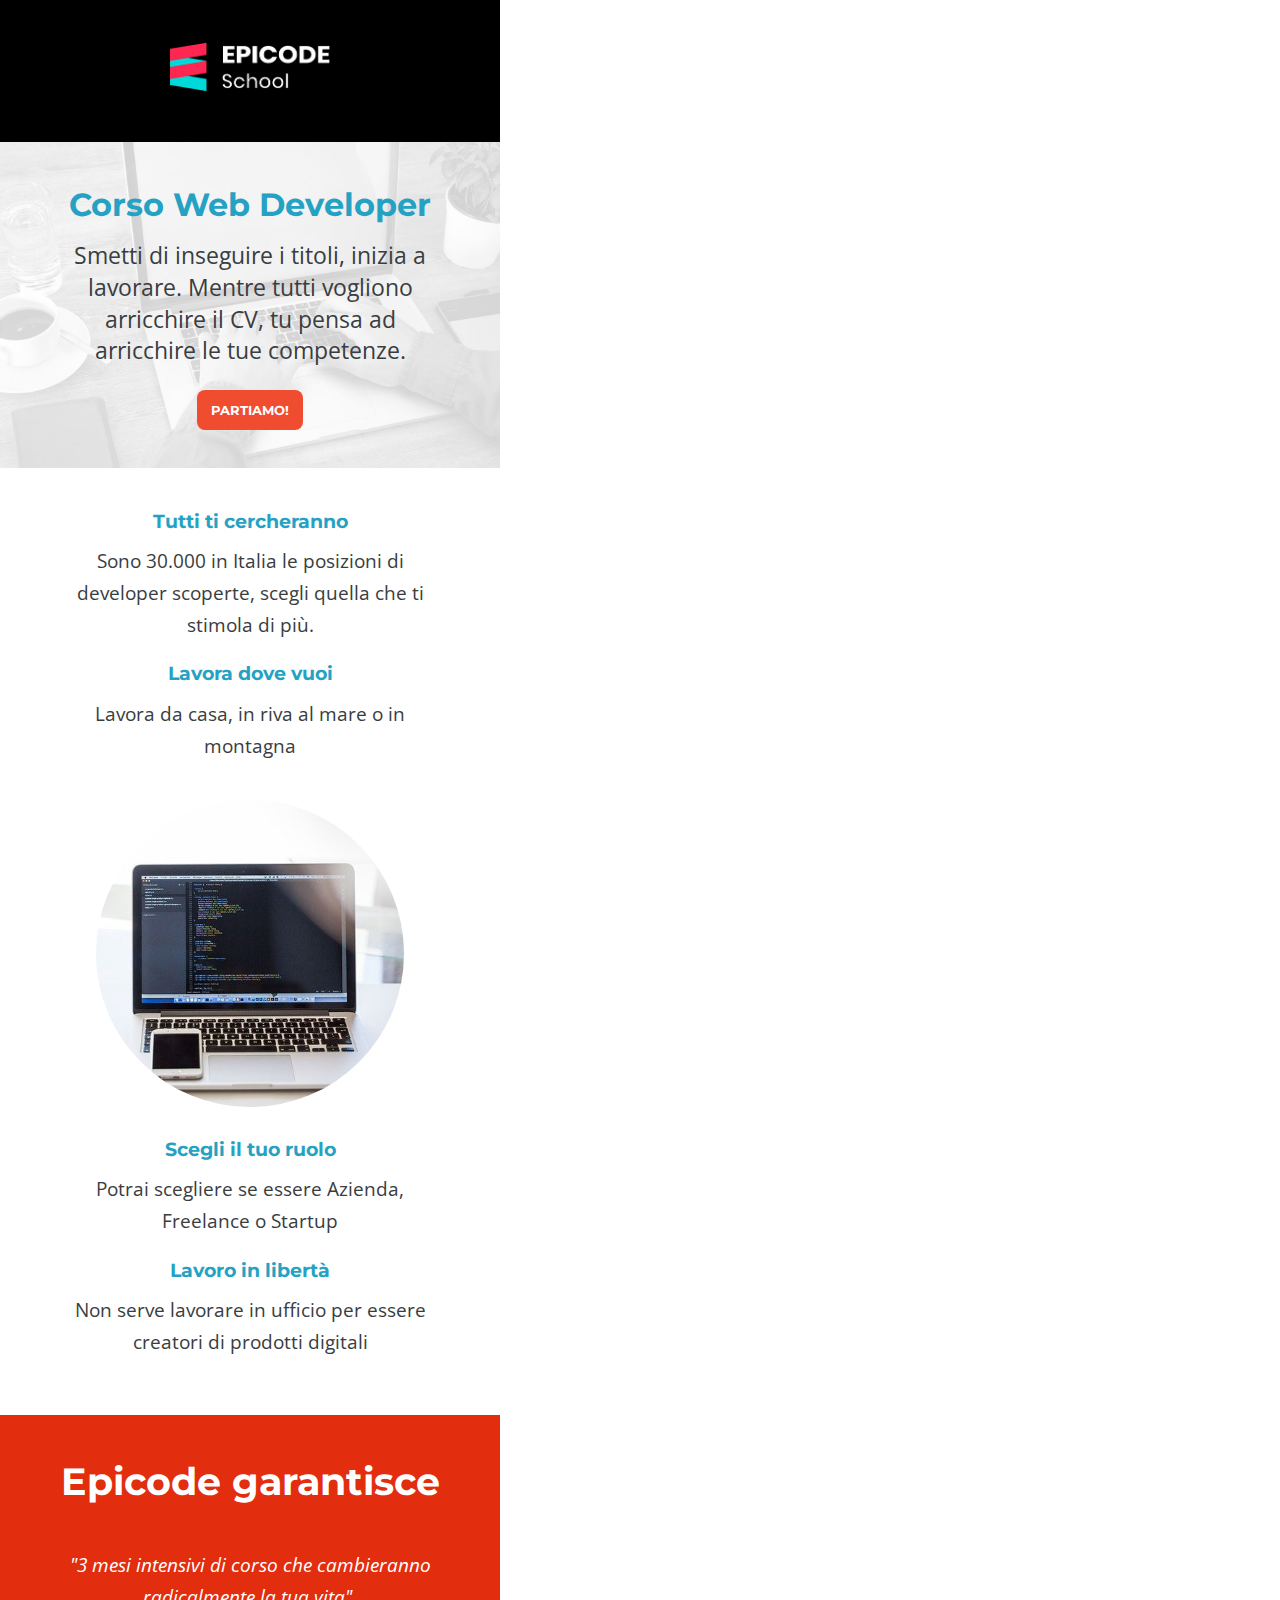
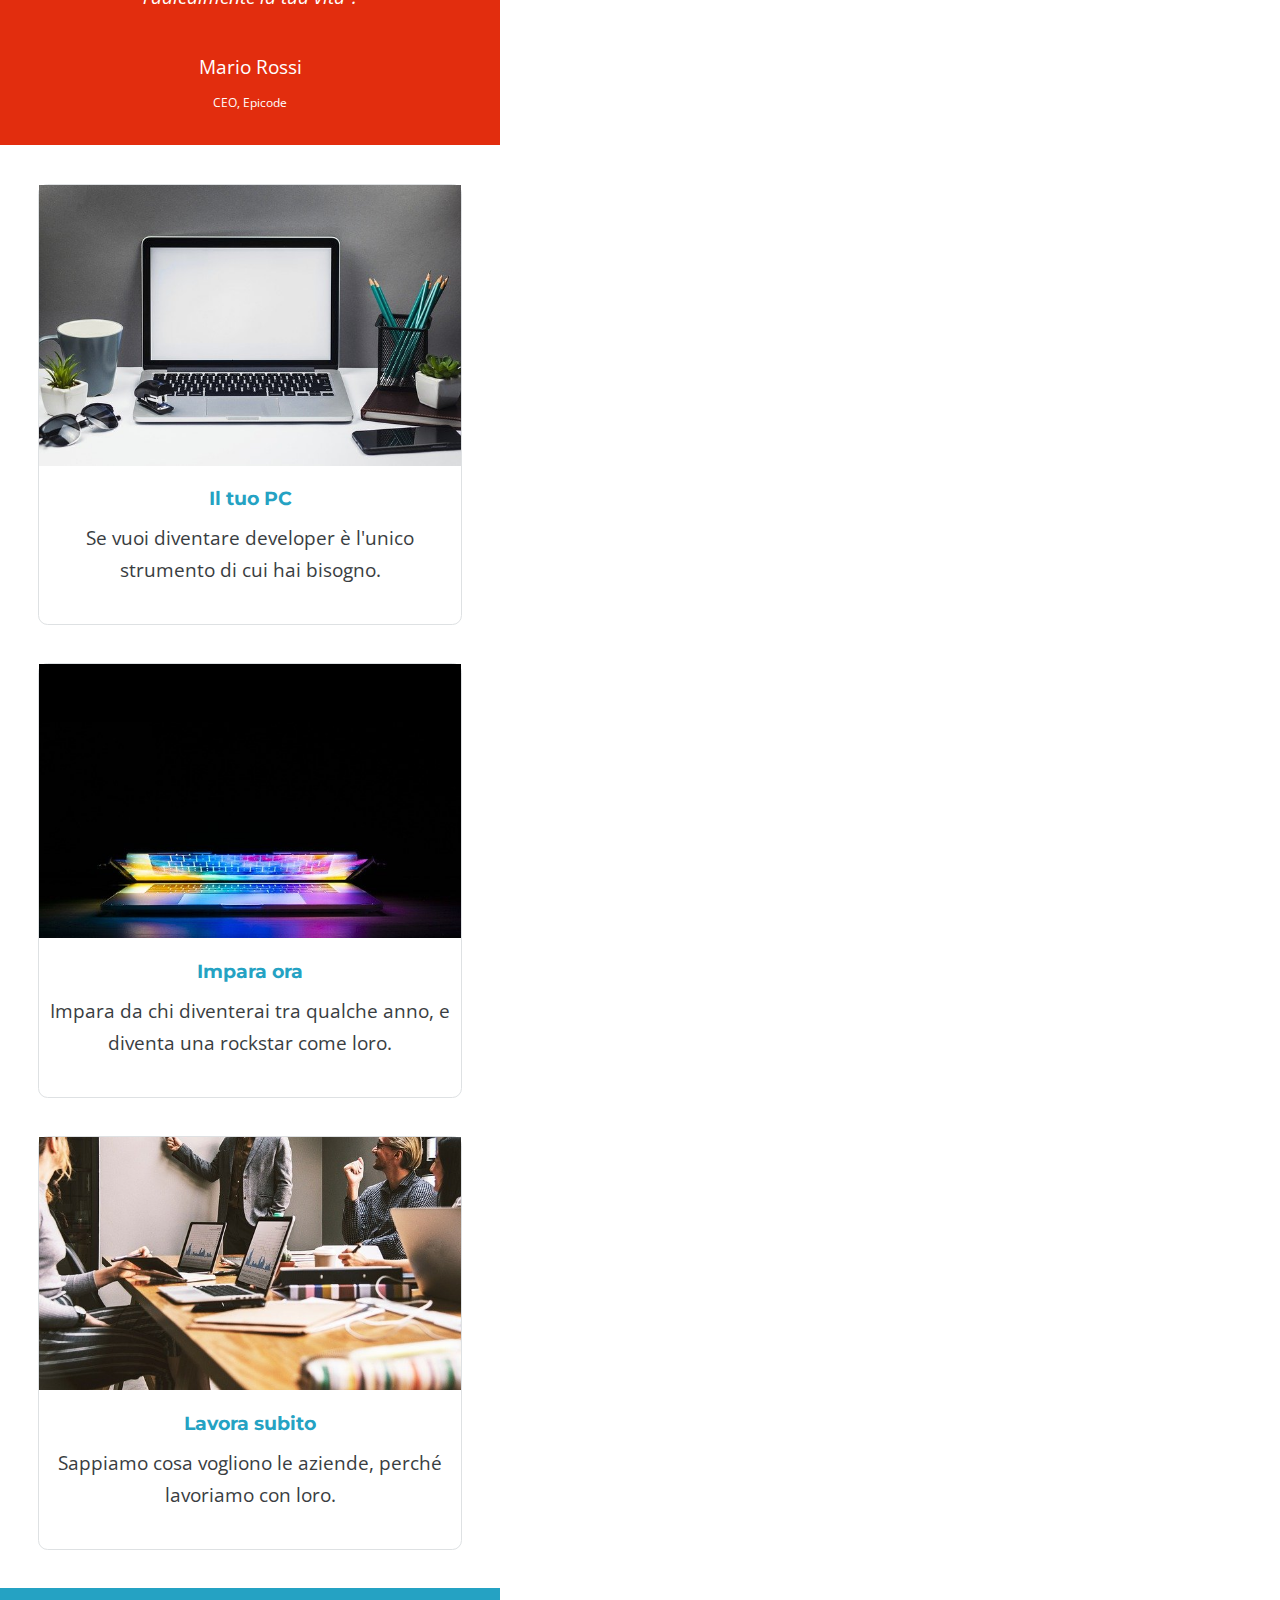
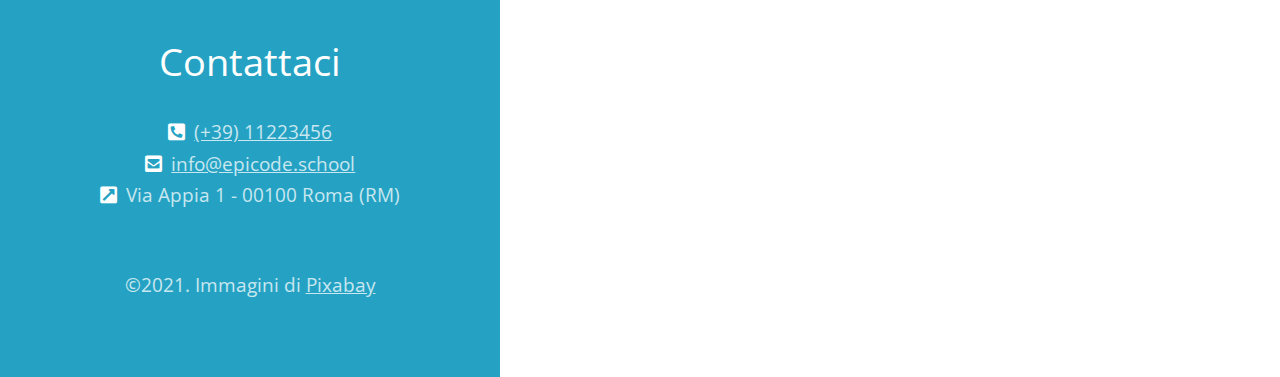
==== index.html @ 877dc970 "first commit" ====
<!DOCTYPE html>
<html lang="en">
  <head>
    <meta charset="UTF-8" />
    <meta name="viewport" content="width=device-width, initial-scale=1" />
    <meta
      name="Description"
      content="Da zero a Epicode con i corsi completi per diventare uno sviluppatore professionista in 3 mesi."
    />
    <link rel="stylesheet" href="assets/css/reset.css" />
    <link
      rel="stylesheet"
      href="https://cdnjs.cloudflare.com/ajax/libs/font-awesome/5.15.4/css/all.min.css"
      integrity="sha512-1ycn6IcaQQ40/MKBW2W4Rhis/DbILU74C1vSrLJxCq57o941Ym01SwNsOMqvEBFlcgUa6xLiPY/NS5R+E6ztJQ=="
      crossorigin="anonymous"
      referrerpolicy="no-referrer"
    />
    <link rel="stylesheet" href="assets/css/style.css" />
    <title>Corso Web Developer - Epicode school</title>
  </head>
  <body>
    <header>
      <img src="assets/images/logo.png" alt="logo Epicode" />
    </header>
    <hr />
    <main>
      <article>
        <section class="section-1">
          <h1>Corso Web Developer</h1>
          <p>
            Smetti di inseguire i titoli, inizia a lavorare. Mentre tutti
            vogliono arricchire il CV, tu pensa ad arricchire le tue competenze.
          </p>
          <button>Partiamo!</button>
        </section>
        <section class="section-2">
          <h4>Tutti ti cercheranno</h4>
          <p>
            Sono 30.000 in Italia le posizioni di developer scoperte, scegli
            quella che ti stimola di più.
          </p>
          <h4>Lavora dove vuoi</h4>
          <p>Lavora da casa, in riva al mare o in montagna</p>
          <img src="assets/images/notebook.jpg" alt="immagine notebook" />
          <h4>Scegli il tuo ruolo</h4>
          <p>Potrai scegliere se essere Azienda, Freelance o Startup</p>
          <h4>Lavoro in libertà</h4>
          <p>
            Non serve lavorare in ufficio per essere creatori di prodotti
            digitali
          </p>
        </section>
        <hr />
        <section class="section-3">
          <h2>Epicode garantisce</h2>
          <cite>
            "3 mesi intensivi di corso che cambieranno radicalmente la tua
            vita".
          </cite>
          <p>Mario Rossi</p>
          <p>CEO, Epicode</p>
        </section>
      </article>
    </main>
    <aside>
      <div class="card">
        <img src="assets/images/foto1.jpg" alt="Immagine Pc" />
        <div class="container">
          <h5>Il tuo PC</h5>
          <p>
            Se vuoi diventare developer è l'unico strumento di cui hai bisogno.
          </p>
        </div>
      </div>
      <div class="card">
        <img src="assets/images/foto2.jpg" alt="Immagine Pc semi-close" />
        <div class="container">
          <h5>Impara ora</h5>
          <p>
            Impara da chi diventerai tra qualche anno, e diventa una rockstar
            come loro.
          </p>
        </div>
      </div>
      <div class="card">
        <img src="assets/images/foto3.jpg" alt="ufficio" />
        <div class="container">
          <h5>Lavora subito</h5>
          <p>Sappiamo cosa vogliono le aziende, perché lavoriamo con loro.</p>
        </div>
      </div>
    </aside>
    <hr />
    <footer>
      <div>
        <h3>Contattaci</h3>
        <ol>
          <li>
            <i class="fas fa-phone-square-alt" style="color: #ffffff"></i
            ><a href="tel: +39 11223456">(+39) 11223456</a>
          </li>
          <li>
            <i class="fas fa-envelope-square" style="color: #ffffff"></i
            ><a href="mailto: info@epicode.school">info@epicode.school</a>
          </li>
          <li>
            <i
              class="fas fa-external-link-square-alt"
              style="color: #ffffff"
            ></i
            >Via Appia 1 - 00100 Roma (RM)
          </li>
        </ol>
      </div>
      <p>&copy;2021. Immagini di <a href="#">Pixabay</a></p>
    </footer>
  </body>
</html>
---- assets/css/style.css ----
@import url("https://fonts.googleapis.com/css2?family=Open+Sans&display=swap");

@import url("https://fonts.googleapis.com/css2?family=Montserrat:wght@700&display=swap");

body {
  max-width: 500px;
  color: #393d41;
  font-family: "Open Sans", sans-serif;
  line-height: 1.65em;
  font-size: 1.2rem;
}

* {
  box-sizing: border-box;
}

hr {
  display: none;
}

h1,
h2,
h4,
h5 {
  color: #25a2c3;
  line-height: 1.5em;
  font-family: "Montserrat", sans-serif;
  font-weight: bold;
}

/* HEADER */

header {
  background-color: black;
  text-align: center;
  padding: 2em;
}

header img {
  width: 10rem;
  margin-top: 0.2em;
  margin-bottom: 0.2em;
}

/* MAIN */

section {
  text-align: center;
  padding: 2em 3em;
}

section p {
  margin-bottom: 1em;
  margin-top: 0.5em;
}

button {
  background-color: #f04c2f;
  color: white;
  font-family: "Montserrat", sans-serif;
  font-weight: bold;
  border: none;
  border-radius: 0.6em;
  width: 8em;
  height: 3em;
  text-transform: uppercase;
}

.section-2 img {
  width: 16em;
  border-radius: 8em;
  margin-top: 1em;
  margin-bottom: 1em;
}

.section-1 {
  background-image: url(/assets/images/banner.jpg);
  text-align: center center;
  background-position: center;
  background-size: 35em;
}

.section-1 h1 {
  font-size: 2rem;
}

.section-1 p {
  font-size: 1.2em;
}

.section-3 {
  background-color: #e22d0e;
  color: white;
}

.section-3 h2 {
  font-size: 2em;
  color: white;
  margin-bottom: 1em;
}

.section-3 p {
  margin-top: 2em;
  margin-bottom: -1em;
}

.section-3 cite {
  font-style: italic;
}

.section-3 :nth-child(4) {
  font-size: 0.6em;
}

/* ASIDE */

.card {
  margin: 2em;
  border: 1px solid #dee1e3;
  text-align: center;
  border-radius: 0.5em;
}

aside img {
  width: 100%;
}

.container {
  margin-top: 0.5em;
  margin-bottom: 2em;
}

aside h5 {
  margin-bottom: 0.5em;
}

/* FOOTER */

footer {
  background-color: #25a2c3;
  text-align: center;
  color: #c8e7f0;
}

footer a:visited {
  color: #c8e7f0;
}

footer a:link {
  color: #c8e7f0;
}

footer div {
  padding: 3em 2em;
}

footer h3 {
  font-size: 2em;
  color: white;
  margin-bottom: 1em;
}

footer ol {
  list-style: none;
}

footer p {
  padding-bottom: 4em;
}

footer i {
  margin-right: 0.5em;
}
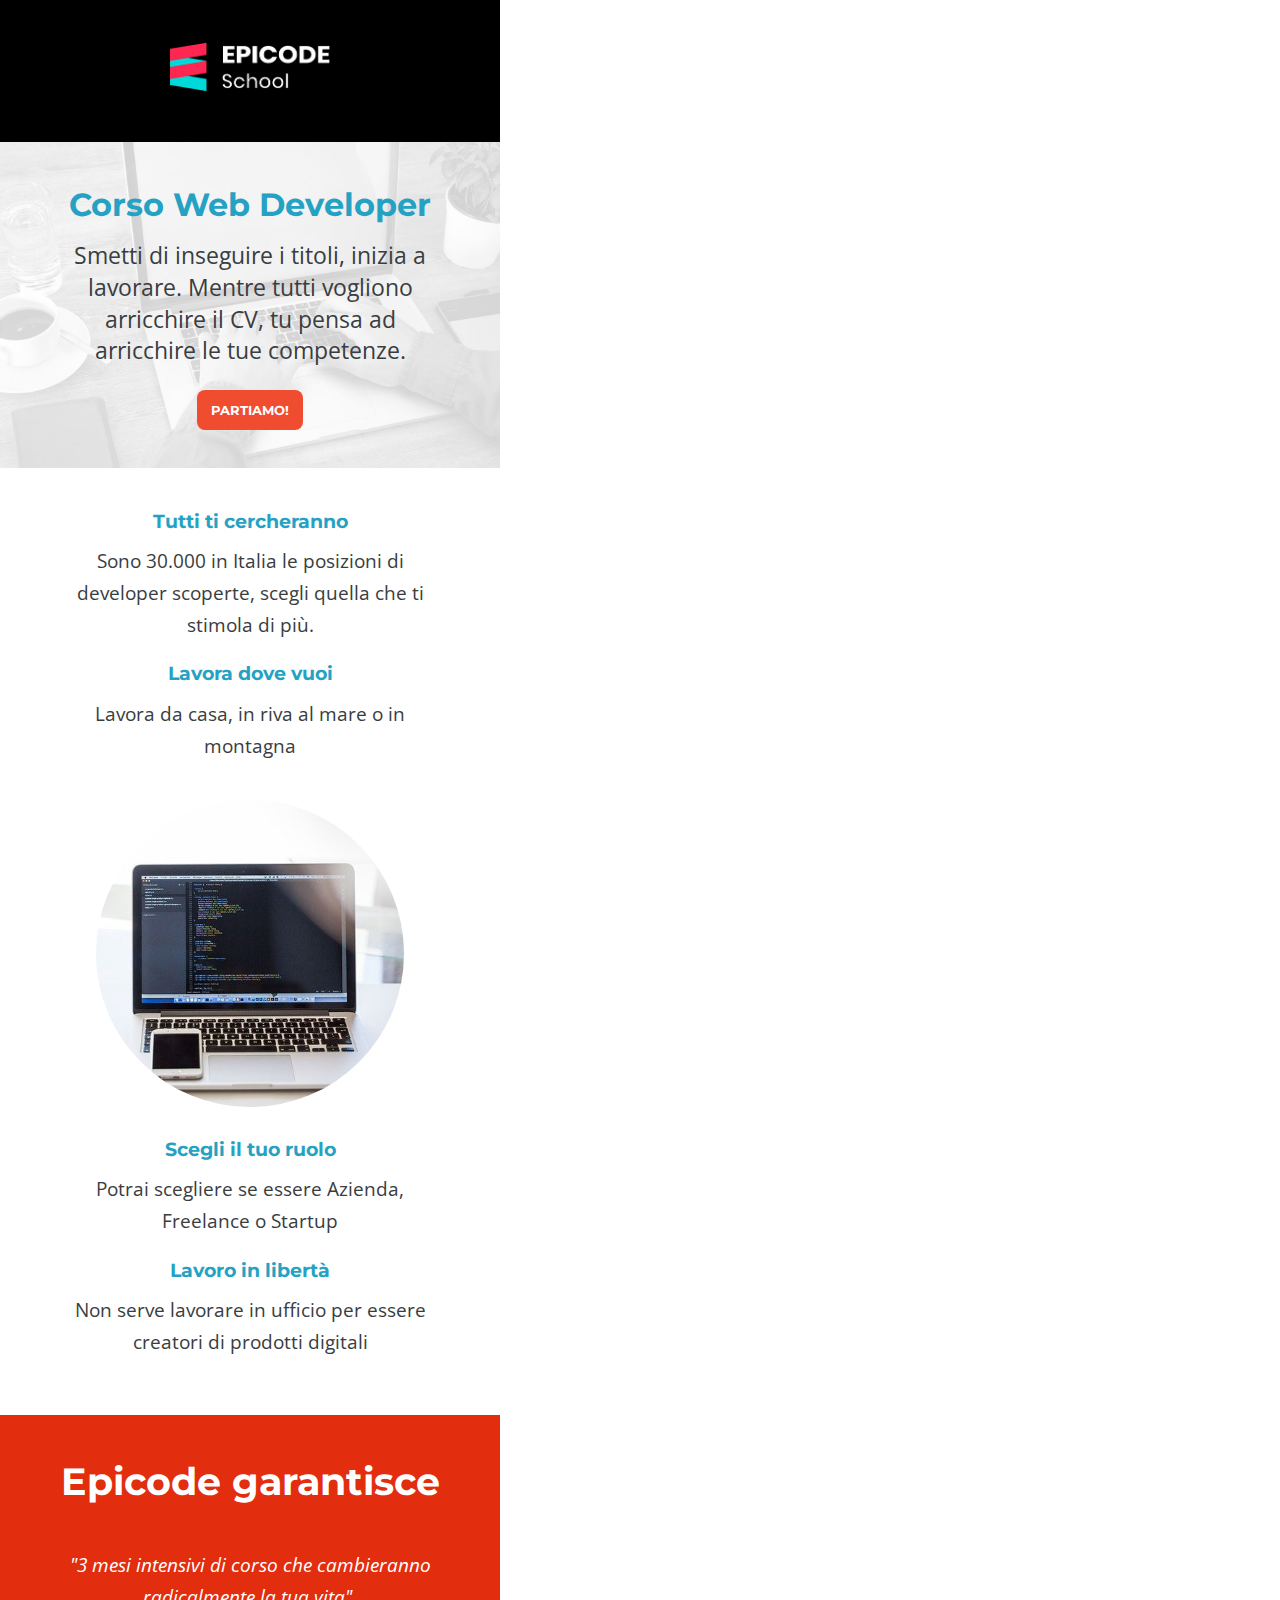
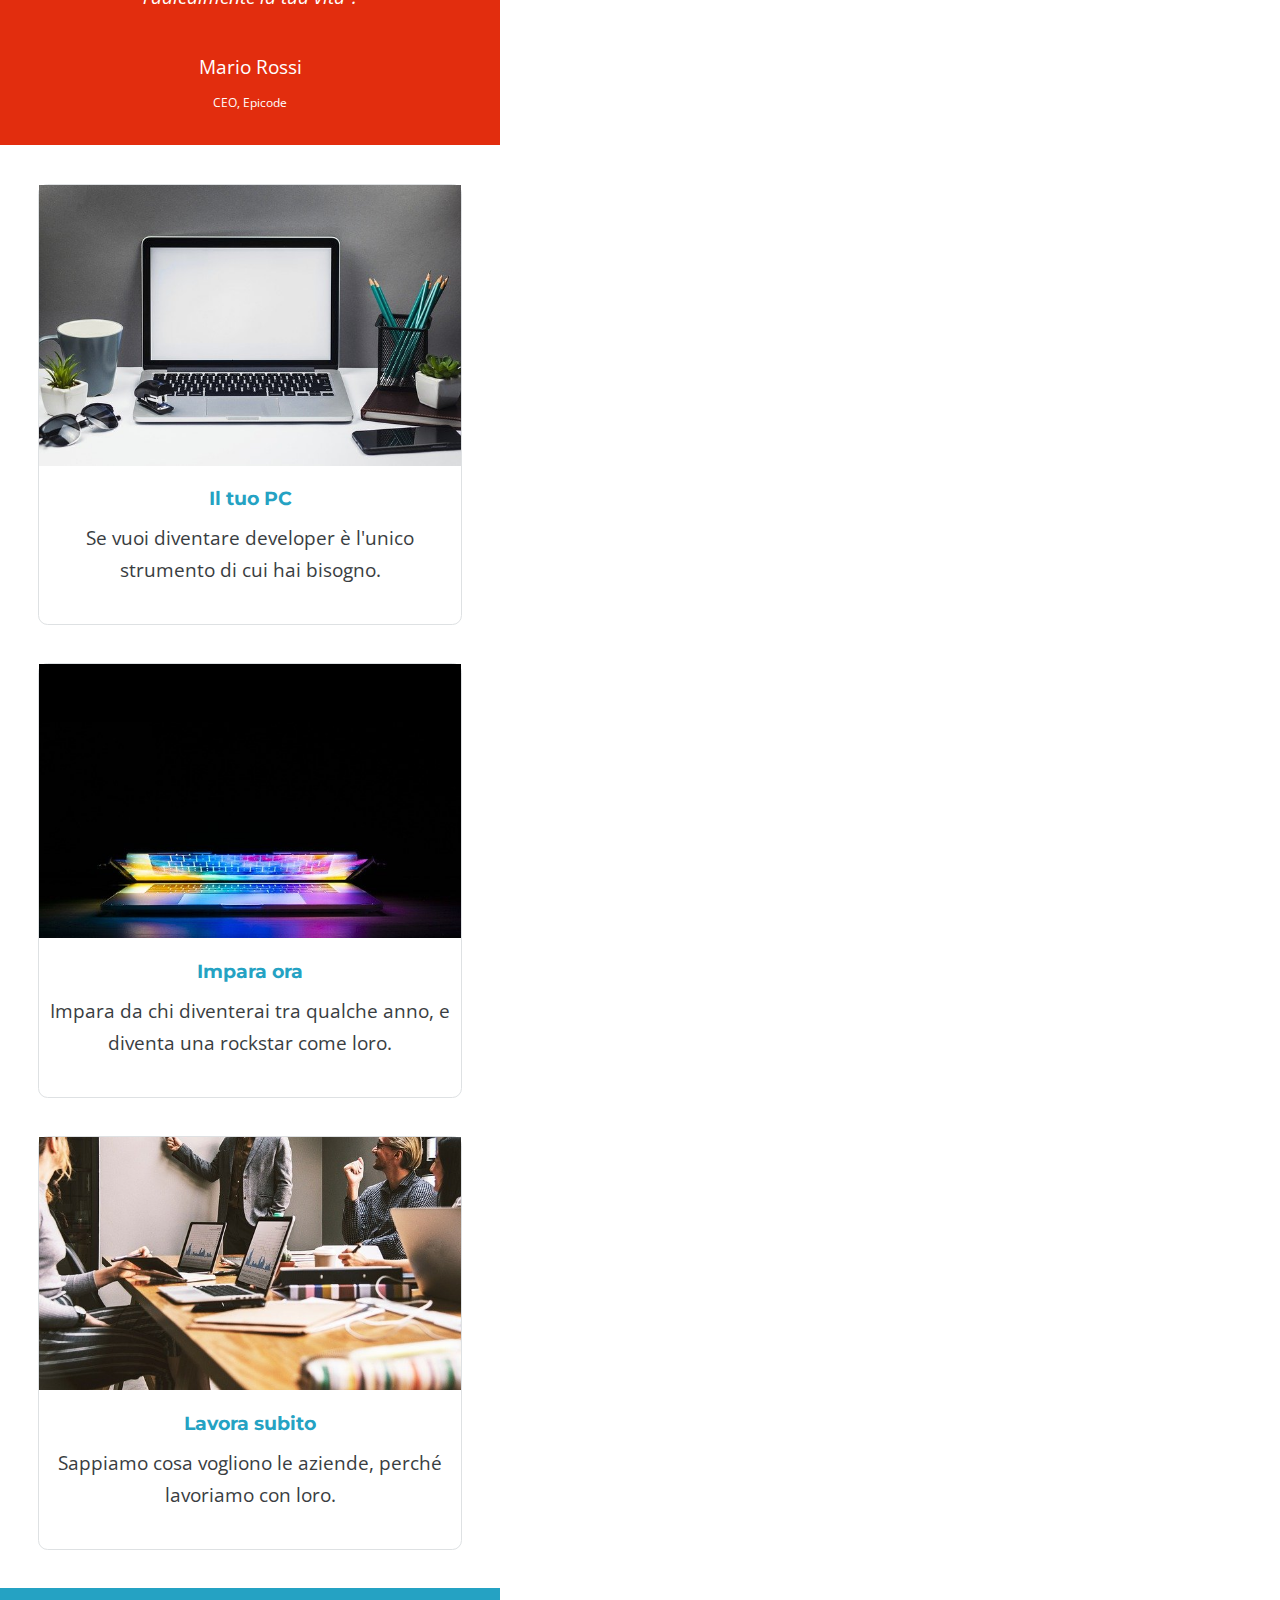
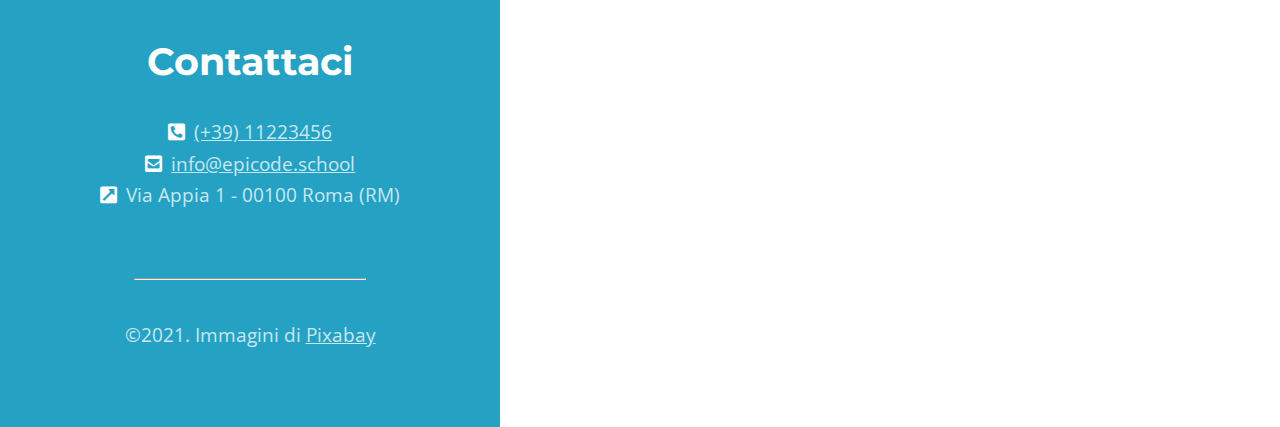
==== commit c19d42e6: "Finish css e html sets" ====
--- a/index.html
+++ b/index.html
@@ -112,6 +112,7 @@
           </li>
         </ol>
       </div>
+      <hr />
       <p>&copy;2021. Immagini di <a href="#">Pixabay</a></p>
     </footer>
   </body>
--- a/assets/css/style.css
+++ b/assets/css/style.css
@@ -158,6 +158,8 @@
   font-size: 2em;
   color: white;
   margin-bottom: 1em;
+  font-weight: bold;
+  font-family: "Montserrat", sans-serif;
 }
 
 footer ol {
@@ -171,3 +173,10 @@
 footer i {
   margin-right: 0.5em;
 }
+
+footer hr {
+  display: block;
+  margin-left: 7em;
+  margin-right: 7em;
+  margin-bottom: 2em;
+}
